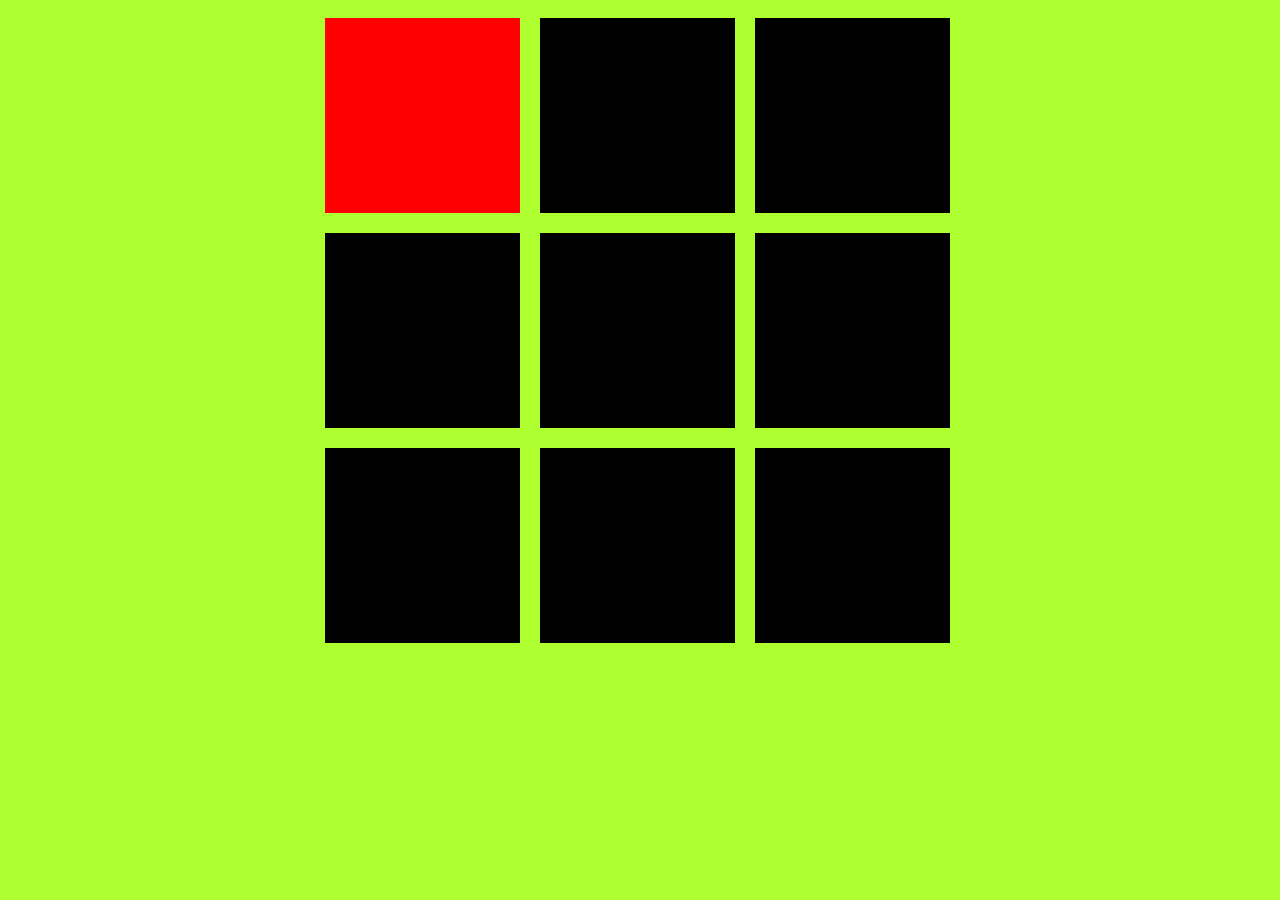
==== index.htm @ 1386d8cd "Rename home.htm to index.htm" ====
<!doctype html>
<html><head>
  <link rel="stylesheet" type="text/css" href="style.css">
  <script src='Crpt.js' type='text/javascript'></script>
  <title>Kepler13</title>
</head>
<body onload="runV2()" >
  <div class="mainFrame" >
    <div class="Block" id="1" onclick="clickedBlock(this)">
    </div>
    <div class="Block" id="2" onclick="clickedBlock(this)">
    </div>
    <div class="Block" id="3" onclick="clickedBlock(this)">
    </div>
    <div class="Block" id="4" onclick="clickedBlock(this)">
    </div>
    <div class="Block" id="5" onclick="clickedBlock(this)">
    </div>
    <div class="Block" id="6" onclick="clickedBlock(this)">
    </div>
    <div class="Block" id="7" onclick="clickedBlock(this)">
    </div>
    <div class="Block" id="8" onclick="clickedBlock(this)">
    </div>
    <div class="Block" id="9" onclick="clickedBlock(this)">
    </div>
  </div>
</body>
</html>
---- style.css ----
body{
    background-color:greenyellow;
}
.mainFrame{
    width:650px;
    height:650px;
    margin: auto auto;
}
.Block{
    width: 30%;
    min-width:100px;
    min-height:100px;
    height: 30%;
    background-color:currentColor;
    margin : 10px;
    float : left;
}
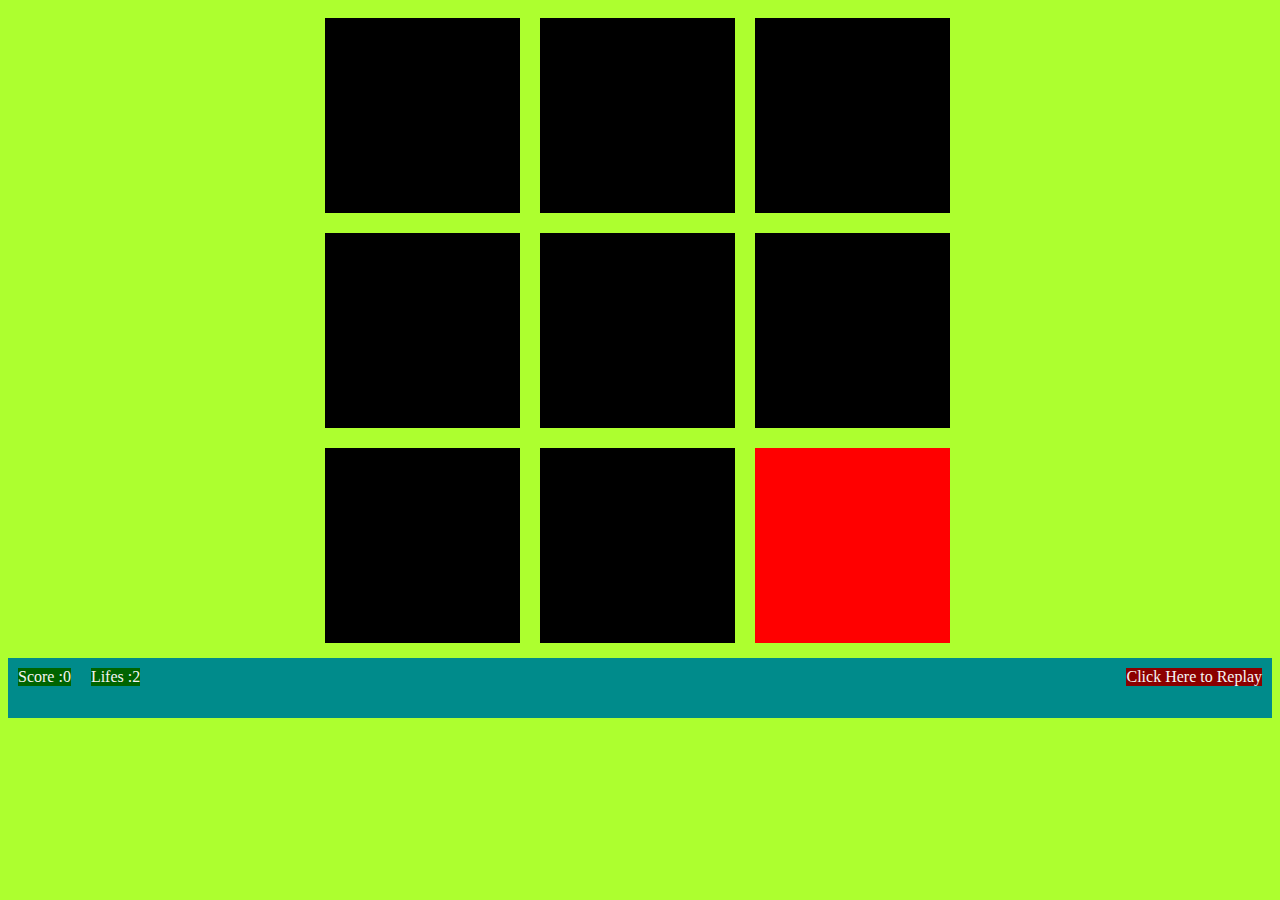
==== commit db32018b: "Merge remote-tracking branch 'origin/gh-pages'" ====
--- a/index.htm
+++ b/index.htm
@@ -25,5 +25,10 @@
     <div class="Block" id="9" onclick="clickedBlock(this)">
     </div>
   </div>
+  <div class='footer'>
+    <div type='button' id='replay' onclick='runV2()'>Click Here to Replay</div>
+    <div class='fBox' id='score'></div>
+    <div class='fBox' id='life'></div> 
+  </div>
 </body>
 </html>
--- a/style.css
+++ b/style.css
@@ -15,3 +15,21 @@
     margin : 10px;
     float : left;
 }
+.footer{
+    min-height: 60px;
+    background-color:darkcyan;
+}
+.fBox{
+    background-color:darkgreen;
+    color:whitesmoke;
+    float:left;
+    width:inherit;
+    height:inherit;
+    margin:10px;
+}
+#replay{
+    background-color:darkred;
+    color:whitesmoke;
+    float:right;
+    margin:10px;
+}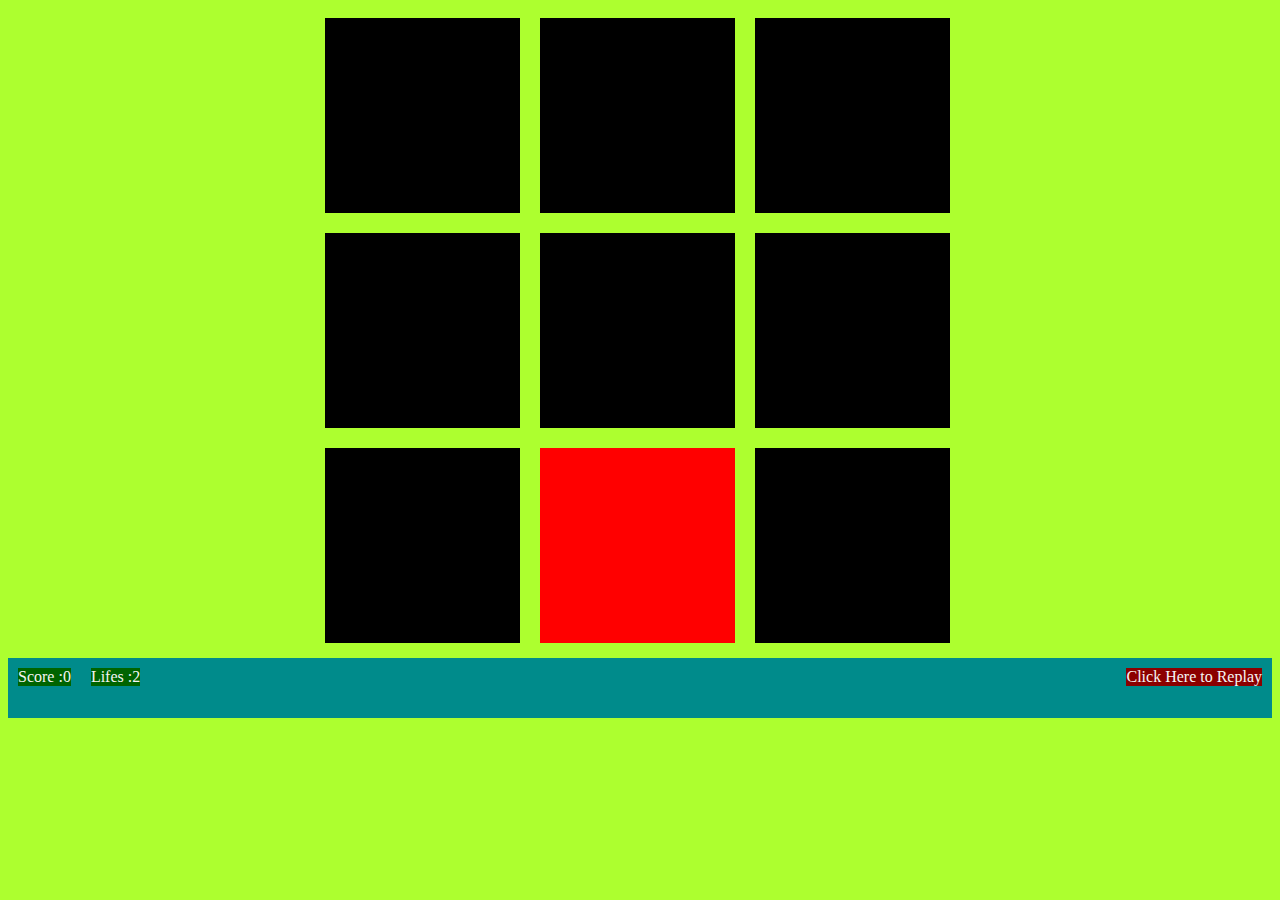
==== commit 56d82b75: "rename home.htm to index for master branch" ====
--- a/index.htm
+++ b/index.htm
@@ -28,7 +28,7 @@
   <div class='footer'>
     <div type='button' id='replay' onclick='runV2()'>Click Here to Replay</div>
     <div class='fBox' id='score'></div>
-    <div class='fBox' id='life'></div> 
+    <div class='fBox' id='life'></div>
   </div>
 </body>
 </html>
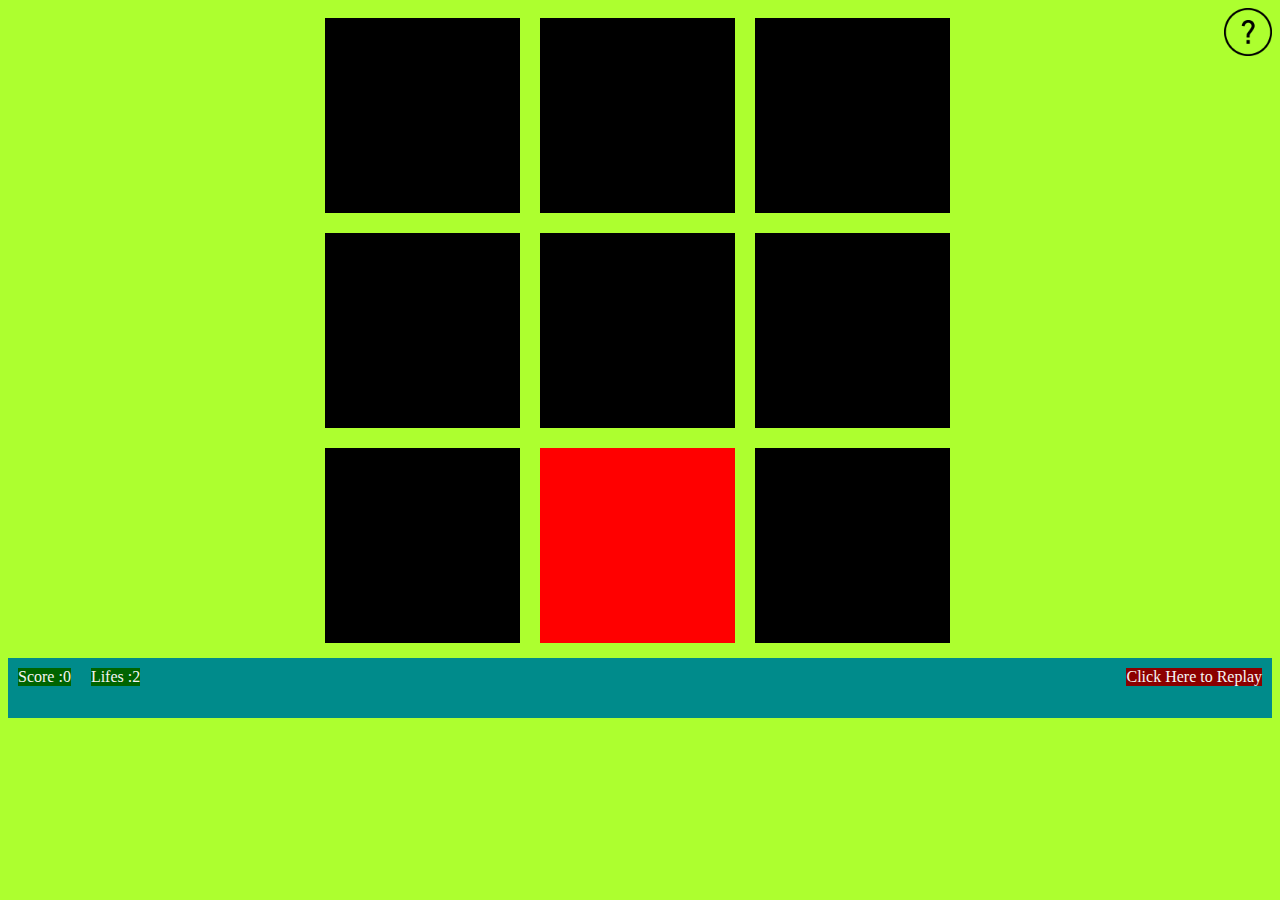
==== commit 08dbe50a: "Add very low UI based help box" ====
--- a/index.htm
+++ b/index.htm
@@ -1,5 +1,6 @@
 <!doctype html>
-<html><head>
+<html>
+<head>
   <link rel="stylesheet" type="text/css" href="style.css">
   <script src='Crpt.js' type='text/javascript'></script>
   <title>Kepler13</title>
@@ -25,6 +26,21 @@
     <div class="Block" id="9" onclick="clickedBlock(this)">
     </div>
   </div>
+  <div id="help">
+     <img id="helpImg" src='./images/help.png' onclick="getHelp()">
+     <div class="popBox" id="helpBox">
+        <div>
+          <h2 id="h2Help">Help</h2>
+        </div>
+        <div>
+          <p id="pHelp">
+            It's a simple game , just tap to red color block
+            to score, If you miss it, one life goes down.
+            Enjoy the game :)
+          </p>
+        </div>
+     </div>
+  </div>
   <div class='footer'>
     <div type='button' id='replay' onclick='runV2()'>Click Here to Replay</div>
     <div class='fBox' id='score'></div>
--- a/style.css
+++ b/style.css
@@ -1,11 +1,13 @@
 body{
     background-color:greenyellow;
 }
+
 .mainFrame{
     width:650px;
     height:650px;
     margin: auto auto;
 }
+
 .Block{
     width: 30%;
     min-width:100px;
@@ -15,10 +17,12 @@
     margin : 10px;
     float : left;
 }
+
 .footer{
     min-height: 60px;
     background-color:darkcyan;
 }
+
 .fBox{
     background-color:darkgreen;
     color:whitesmoke;
@@ -27,9 +31,45 @@
     height:inherit;
     margin:10px;
 }
+
 #replay{
     background-color:darkred;
     color:whitesmoke;
     float:right;
     margin:10px;
+}
+
+#help{
+}
+
+#helpImg{
+    margin:0.2em;
+    position:absolute;
+    right: 5px;
+    top: 5px;
+    width:3em;
+    height:3em;
+}
+
+#helpBox{
+    display:none;
+    position:absolute;
+    background-color:antiquewhite;
+    top:40vh;
+    right:60vh;
+    width:40vw;
+    height:40vh;
+    max-width:60vw;
+    max-height:60vh;
+}
+#h2Help{
+    text-align:center;
+}
+
+.popBox{
+    border-radius : 4vh 16vh;
+    background-image : url('./images/leave.jpg');
+    color:white;
+    font:bold;
+    border : 10vh none white;
 }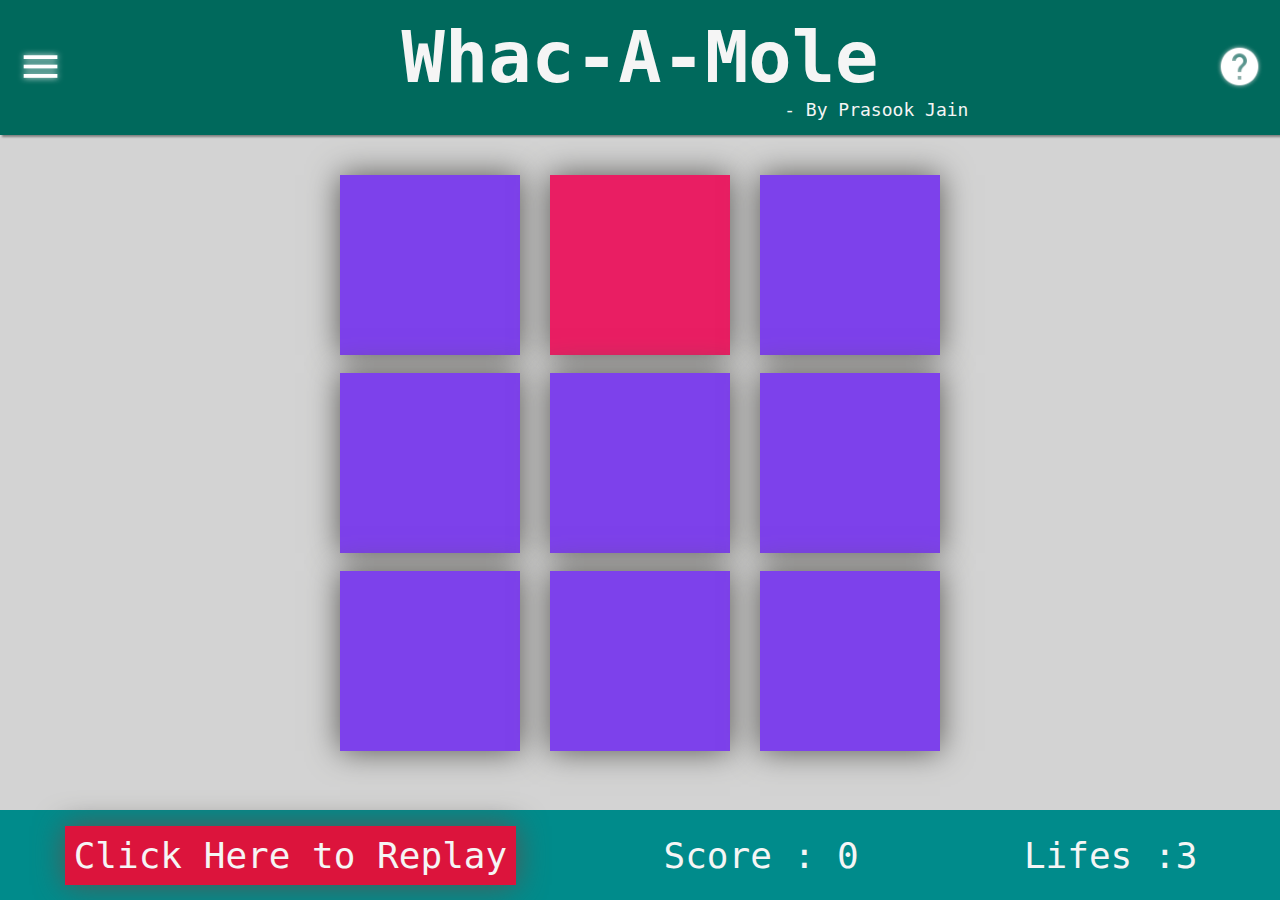
==== commit a4449471: "Improve most of UI ,     * Use material Design concept     * Make site more responsive     * Pop-up " ====
--- a/index.htm
+++ b/index.htm
@@ -2,10 +2,14 @@
 <html>
 <head>
   <link rel="stylesheet" type="text/css" href="style.css">
-  <script src='Crpt.js' type='text/javascript'></script>
   <title>Kepler13</title>
 </head>
 <body onload="runV2()" >
+  <div class="header">
+    <div class="items" id="menubar"> <img alt="Menu" src="./images/menu_w.png" id = "menu_icon"> </div>
+    <div class="items" id="heading"> <h1>Whac-A-Mole</h1> <sub>- By Prasook Jain</sub></div>
+    <div class="items" id="helpIcon"> <img alt="helpButton" src="./images/help_w.png" onclick="getHelp()"> </div>
+  </div>
   <div class="mainFrame" >
     <div class="Block" id="1" onclick="clickedBlock(this)">
     </div>
@@ -26,9 +30,19 @@
     <div class="Block" id="9" onclick="clickedBlock(this)">
     </div>
   </div>
-  <div id="help">
-     <img id="helpImg" src='./images/help.png' onclick="getHelp()">
+  <div class="popBox" id="helpBox">
+     <img src="./images/close_1x.png" alt="close" onclick="closeHelpBox()">
+     <p>It's a simple game , just tap to red color block
+            to score, If you miss it, one life goes down.
+            Enjoy the game :)
+     </p>
+  </div>
+  <!--div id="help">
+     <img id="helpButton" src='./images/help.png' onclick="getHelp()">
      <div class="popBox" id="helpBox">
+       <div id="closeHelp" onclick="closeHelpBox()">
+         <img src="./images/close_1x.png">
+       </div>
         <div>
           <h2 id="h2Help">Help</h2>
         </div>
@@ -40,11 +54,13 @@
           </p>
         </div>
      </div>
-  </div>
+  </div-->
+
   <div class='footer'>
     <div type='button' id='replay' onclick='runV2()'>Click Here to Replay</div>
     <div class='fBox' id='score'></div>
     <div class='fBox' id='life'></div>
   </div>
+  <script src='Crpt.js' type='text/javascript'></script>
 </body>
 </html>
--- a/style.css
+++ b/style.css
@@ -1,48 +1,208 @@
+*{
+    margin:0px;
+    padding: 0px;
+}
 body{
-    background-color:greenyellow;
+    background-color: lightgray;
+    font-family: monospace;
+}
+.header{
+    display: flex;
+    flex-flow: row nowrap;
+    justify-content:space-between;
+    align-items:center;
+    background-color: #00695C;
+
+    min-height:15vh;
+}
+.items{
+    margin: auto 2vh;
+    flex: 0 1 auto;
+}
+#menubar > img, #helpIcon > img{
+    max-width:5vh;
+    max-hight:5vh;
+}
+#menubar > img{
+    -webkit-filter: drop-shadow(0px 0px 3px whitesmoke);
+    -moz-filter: drop-shadow(0px 0px 3px whitesmoke)
+    filter : drop-shadow(0 0 3px whitesmoke);
+}
+#helpIcon > img{
+    -webkit-filter: drop-shadow(0 0 2px lightgray);
+    -moz-filter: drop-shadow(0px 0px 2px lightgray)
+    filter : drop-shadow(0 0 2px lightgray);
+}
+#heading{
+    text-align:center;
+    font-size:4vh;
+    color: whitesmoke;
+}
+#heading sub{
+    position:relative;
+    float:right;
+    font-size:2vh;
+    right: -10vh;
 }
 
 .mainFrame{
-    width:650px;
-    height:650px;
+    display:flex;
+    flex-flow: row wrap;
+    justify-content:space-around;
+    align-items:center;
+    align-content:center;
+}
+.popBox{
+    border-radius: 2px 4px 2px 10px;
+    position:absolute;
+    display:none;
+    background-color: rgba(92,199,40,0.9);
+    box-shadow: 1vh 1vh 5vh 1vh #232924;
+    color : whitesmoke;
     margin: auto auto;
-}
-
+    z-index: 2;
+    left:0;
+    right:0;
+    top:40vh;
+}
+.popBox > img{
+    position:relative;
+    background-color: Gary;
+    float:right;
+}
+.popBox > p{
+    font-size:large;
+    padding:2vw;
+}
+@media (orientation:portrait){
+    .Block{
+        width:30vw;
+        height:30vw;
+        margin:1vw;
+    }
+    .mainFrame{
+        width:100vw;
+        height:100vw;
+        margin: 1vh auto;
+    }
+    #heading{
+        font-size:4vw;
+    }
+    #heading sub{
+        font-size:2vw;
+        right: -10vw;
+    }
+    .footer{
+        min-height:10vh;
+    }
+    .fBox{
+        padding: 0.5em;
+        font-size:4vw;
+    }
+    #replay{
+        height:80%;
+        font-size:4vw;
+        padding: 2vw;
+    }
+    .popBox{
+        border: inset 1vw solid transparent;
+        width: 60vw;
+        min-height:15vh;
+        overflow:auto;
+    }
+    .popBox > img {
+        padding : 1vw;
+        width: 3vw;
+        hight: 3vw;
+    }
+}
+
+@media (orientation:landscape){
+    .Block{
+        width:20vh;
+        height:20vh;
+        margin:1vh;
+    }
+    .mainFrame{
+        width:70vh;
+        height:70vh;
+        margin: 1vw auto;
+    }
+    #heading{
+        font-size:4vh;
+    }
+    #heading sub{
+        font-size:2vh;
+        right: -10vh;
+    }
+    .footer{
+        min-height:10vh;
+    }
+    .fBox{
+        padding: 0.5em;
+        font-size:4vh;
+    }
+    #replay{
+        height:90%;
+        padding:1vh;
+        font-size:4vh;
+    }
+    .popBox{
+        border: inset 1vh solid transparent;
+        width: 35vw;
+        min-height:15vh;
+        overflow:auto;
+    }
+    .popBox > img {
+        padding : 1vh;
+        width: 5vh;
+        hight: 5vh;
+        max-width:50px;
+        max-hight:50px;
+    }
+
+}
 .Block{
-    width: 30%;
-    min-width:100px;
-    min-height:100px;
-    height: 30%;
-    background-color:currentColor;
-    margin : 10px;
+    background-color: #7D41EB;
     float : left;
 }
-
 .footer{
-    min-height: 60px;
+    display:flex;
+    flex-flow: row wrap;
+    justify-content:space-around;
+    align-items:center;
+
+    position:absolute;
+    bottom: 0px;
     background-color:darkcyan;
-}
-
+    width: 100%;
+    text-align: center;
+}
 .fBox{
-    background-color:darkgreen;
+    flex: 0 1 auto;
     color:whitesmoke;
     float:left;
-    width:inherit;
-    height:inherit;
-    margin:10px;
-}
-
+}
 #replay{
-    background-color:darkred;
+    flex: 0 1 auto;
+    background-color:crimson;
     color:whitesmoke;
+    float: right;
+}
+/*
+#help{
+}
+/*
+#closeHelp:active>#helpBox{
+    display: none;
+}
+#closeHelp{
     float:right;
-    margin:10px;
-}
-
-#help{
-}
-
-#helpImg{
+    top:0px;
+    position: relative;
+    margin: 0 0 10px 10px;
+}
+#helpButton{
     margin:0.2em;
     position:absolute;
     right: 5px;
@@ -50,26 +210,38 @@
     width:3em;
     height:3em;
 }
+/*#helpButton:active > #helpBox{
+    display: block;
+}
 
 #helpBox{
     display:none;
     position:absolute;
     background-color:antiquewhite;
-    top:40vh;
-    right:60vh;
+    vertical-align: middle;
+    margin: auto;
     width:40vw;
     height:40vh;
-    max-width:60vw;
-    max-height:60vh;
 }
 #h2Help{
     text-align:center;
 }
 
 .popBox{
-    border-radius : 4vh 16vh;
+    border-radius : 4vh 5vh 4vh 16vh;
     background-image : url('./images/leave.jpg');
     color:white;
     font:bold;
-    border : 10vh none white;
+    border : inset 2vh solid transparent;
+    background-color: rgba(12, 12, 12, 0.5);
+}
+*/
+.Block:active, #replay:active, #helpIcon > img, #menu_icon{
+    box-shadow: 0px 0px 0px 0;
+}
+.Block,#replay{
+    box-shadow: 0px 0px 30px 0px #575653;
+}
+.header{
+    box-shadow: 2px 2px 2px Gray; /*On the bottom edge*/
 }